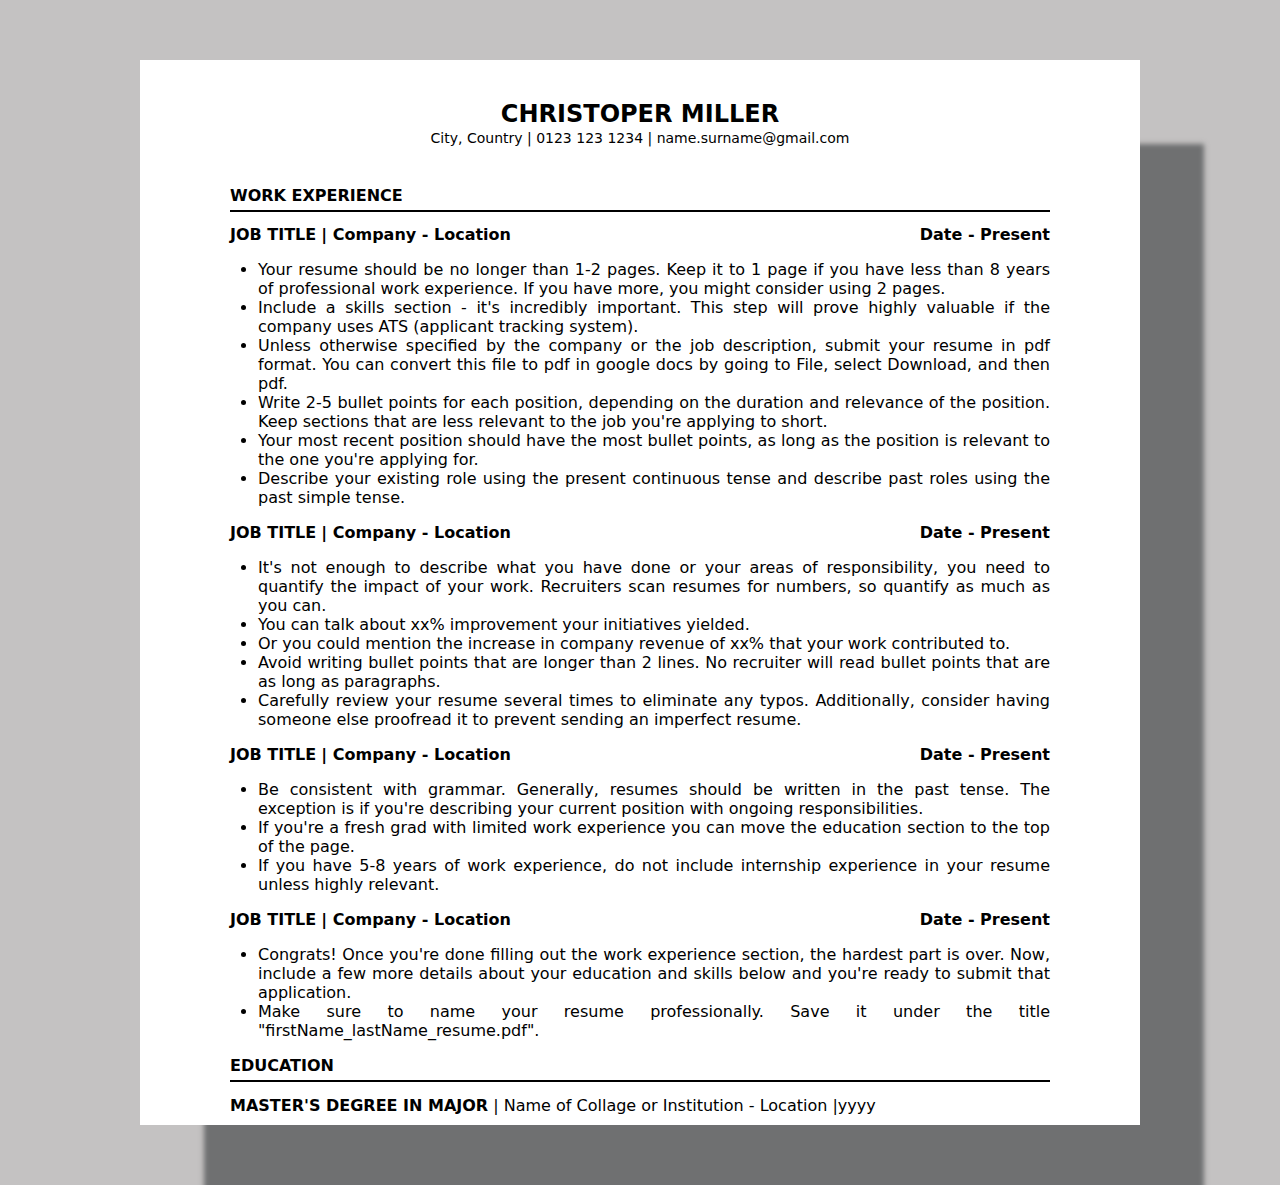
==== cv.html @ 14d71425 "Nop bai tap 1 day 4" ====
<!DOCTYPE html>
<html lang="en">
  <head>
    <meta charset="UTF-8" />
    <meta name="viewport" content="width=device-width, initial-scale=1.0" />
    <link rel="stylesheet" href="./css/cv.css" />
    <title>CV Page</title>
  </head>
  <body>
    <div class="paper-block">
      <div class="header">
        <h1>christoper miller</h1>
        <div class="contact">
          City, Country | 0123 123 1234 | name.surname@gmail.com
        </div>
      </div>

      <div class="content-block">
        <h2>work experience</h2>
        <div class="job-block">
          <div class="job-title-block">
            <h3 class="job-title">job title</h3>
            <span class="company-location">| Company - Location</span>
            <span class="date">Date - Present</span>
          </div>
          <ul class="job-content">
            <li>
              Your resume should be no longer than 1-2 pages. Keep it to 1 page
              if you have less than 8 years of professional work experience. If
              you have more, you might consider using 2 pages.
            </li>
            <li>
              Include a skills section - it's incredibly important. This step
              will prove highly valuable if the company uses ATS (applicant
              tracking system).
            </li>
            <li>
              Unless otherwise specified by the company or the job description,
              submit your resume in pdf format. You can convert this file to pdf
              in google docs by going to File, select Download, and then pdf.
            </li>
            <li>
              Write 2-5 bullet points for each position, depending on the
              duration and relevance of the position. Keep sections that are
              less relevant to the job you're applying to short.
            </li>
            <li>
              Your most recent position should have the most bullet points, as
              long as the position is relevant to the one you're applying for.
            </li>
            <li>
              Describe your existing role using the present continuous tense and
              describe past roles using the past simple tense.
            </li>
          </ul>
        </div>
        <div class="job-block">
          <div class="job-title-block">
            <h3 class="job-title">job title</h3>
            <span class="company-location">| Company - Location</span>
            <span class="date">Date - Present</span>
          </div>
          <ul class="job-content">
            <li>
              It's not enough to describe what you have done or your areas of
              responsibility, you need to quantify the impact of your work.
              Recruiters scan resumes for numbers, so quantify as much as you
              can.
            </li>
            <li>
              You can talk about xx% improvement your initiatives yielded.
            </li>
            <li>
              Or you could mention the increase in company revenue of xx% that
              your work contributed to.
            </li>
            <li>
              Avoid writing bullet points that are longer than 2 lines. No
              recruiter will read bullet points that are as long as paragraphs.
            </li>
            <li>
              Carefully review your resume several times to eliminate any typos.
              Additionally, consider having someone else proofread it to prevent
              sending an imperfect resume.
            </li>
          </ul>
        </div>
        <div class="job-block">
          <div class="job-title-block">
            <h3 class="job-title">job title</h3>
            <span class="company-location">| Company - Location</span>
            <span class="date">Date - Present</span>
          </div>
          <ul class="job-content">
            <li>
              Be consistent with grammar. Generally, resumes should be written
              in the past tense. The exception is if you're describing your
              current position with ongoing responsibilities.
            </li>
            <li>
              If you're a fresh grad with limited work experience you can move
              the education section to the top of the page.
            </li>
            <li>
              If you have 5-8 years of work experience, do not include
              internship experience in your resume unless highly relevant.
            </li>
          </ul>
        </div>
        <div class="job-block">
          <div class="job-title-block">
            <h3 class="job-title">job title</h3>
            <span class="company-location">| Company - Location</span>
            <span class="date">Date - Present</span>
          </div>
          <ul class="job-content">
            <li>
              Congrats! Once you're done filling out the work experience
              section, the hardest part is over. Now, include a few more details
              about your education and skills below and you're ready to submit
              that application.
            </li>
            <li>
              Make sure to name your resume professionally. Save it under the
              title "firstName_lastName_resume.pdf".
            </li>
          </ul>
        </div>

        <h2>education</h2>
        <div class="education">
          <h3 class="degree">Master's Degree in Major</h3>
          <span>| Name of Collage or Institution - Location</span>
          <span>|yyyy</span>
        </div>
      </div>
    </div>
  </body>
</html>
---- css/cv.css ----
body {
  margin: 0;
  background: #c4c2c2;
  font-family: system-ui, -apple-system, BlinkMacSystemFont, "Segoe UI", Roboto,
    Oxygen, Ubuntu, Cantarell, "Open Sans", "Helvetica Neue", sans-serif;
}

.paper-block {
  display: block;
  max-width: 1000px;
  background: #ffffff;
  margin: 60px auto;
  box-shadow: 64px 84px 5px rgb(111, 112, 113);
}

.header {
  margin-bottom: 40px;
}

h1 {
  font-weight: 700;
  font-size: 24px;
  text-transform: uppercase;
  text-align: center;
  padding-top: 40px;
  margin-bottom: 2px;
}

.contact {
  text-align: center;
  font-size: 14px;
  font-weight: 500;
}

.content-block {
  display: block;
  max-width: 820px;
  margin: auto;
  text-align: justify;
}

h2 {
  font-weight: 700;
  font-size: 16px;
  text-transform: uppercase;
  padding-bottom: 5px;
  border-bottom: 2px solid;
}

.job-title-block {
  margin: 5px 0;
}

h3 {
  font-weight: 700;
  font-size: 16px;
  display: inline-block;
  margin: 0;
  text-transform: uppercase;
}

.company-location {
  text-transform: none;
  font-weight: 700;
}

.date {
  float: right;
  font-weight: 700;
}

ul {
  padding-left: 28px;
}

.education {
  padding-bottom: 10px;
}
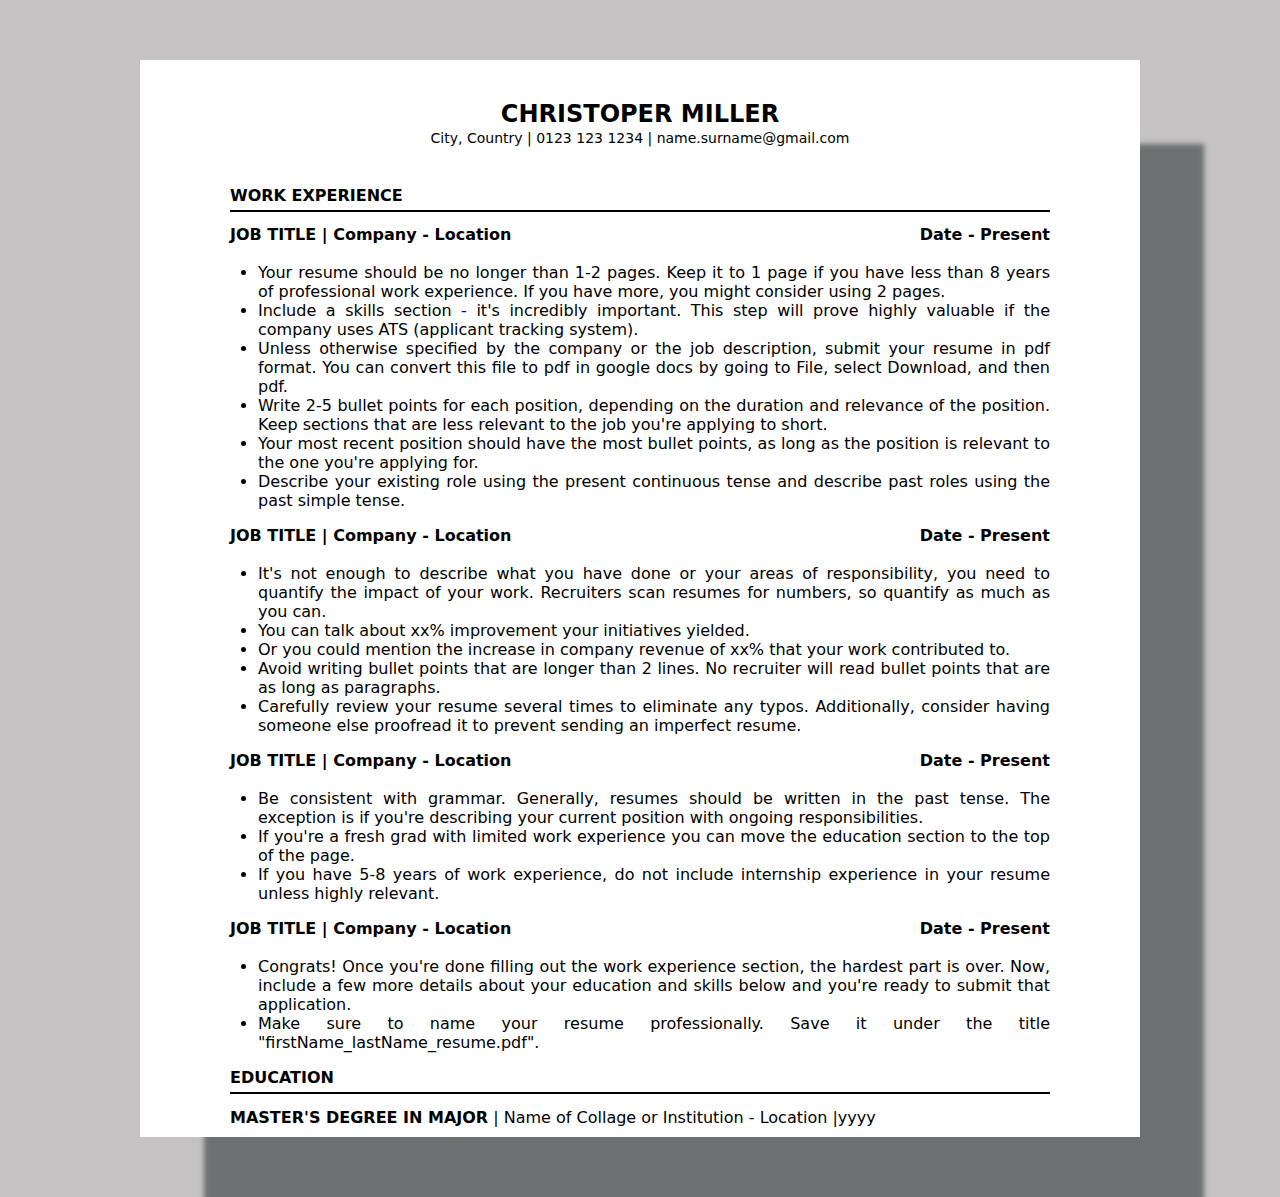
==== commit ceb8ac5d: "update 'dùng justify để điều chỉnh date-range" ====
--- a/cv.html
+++ b/cv.html
@@ -19,9 +19,12 @@
         <h2>work experience</h2>
         <div class="job-block">
           <div class="job-title-block">
-            <h3 class="job-title">job title</h3>
-            <span class="company-location">| Company - Location</span>
+            <h3 class="job-title">
+              job title
+              <span class="company-location">| Company - Location</span>
+            </h3>
             <span class="date">Date - Present</span>
+            <span style="display: inline-block; width: 100%"></span>
           </div>
           <ul class="job-content">
             <li>
@@ -56,9 +59,12 @@
         </div>
         <div class="job-block">
           <div class="job-title-block">
-            <h3 class="job-title">job title</h3>
-            <span class="company-location">| Company - Location</span>
+            <h3 class="job-title">
+              job title
+              <span class="company-location">| Company - Location</span>
+            </h3>
             <span class="date">Date - Present</span>
+            <span style="display: inline-block; width: 100%"></span>
           </div>
           <ul class="job-content">
             <li>
@@ -87,9 +93,12 @@
         </div>
         <div class="job-block">
           <div class="job-title-block">
-            <h3 class="job-title">job title</h3>
-            <span class="company-location">| Company - Location</span>
+            <h3 class="job-title">
+              job title
+              <span class="company-location">| Company - Location</span>
+            </h3>
             <span class="date">Date - Present</span>
+            <span style="display: inline-block; width: 100%"></span>
           </div>
           <ul class="job-content">
             <li>
@@ -109,9 +118,12 @@
         </div>
         <div class="job-block">
           <div class="job-title-block">
-            <h3 class="job-title">job title</h3>
-            <span class="company-location">| Company - Location</span>
+            <h3 class="job-title">
+              job title
+              <span class="company-location">| Company - Location</span>
+            </h3>
             <span class="date">Date - Present</span>
+            <span style="display: inline-block; width: 100%"></span>
           </div>
           <ul class="job-content">
             <li>
--- a/css/cv.css
+++ b/css/cv.css
@@ -49,28 +49,32 @@
 
 .job-title-block {
   margin: 5px 0;
+  text-align: justify;
+  margin-bottom: 0;
 }
 
 h3 {
   font-weight: 700;
   font-size: 16px;
-  display: inline-block;
   margin: 0;
   text-transform: uppercase;
+  display: inline-block;
 }
 
 .company-location {
   text-transform: none;
-  font-weight: 700;
+  font-weight: 600;
 }
 
 .date {
-  float: right;
-  font-weight: 700;
+  /* float: right; */
+  font-weight: 600;
+  display: inline-block;
 }
 
 ul {
   padding-left: 28px;
+  margin-top: 0;
 }
 
 .education {
